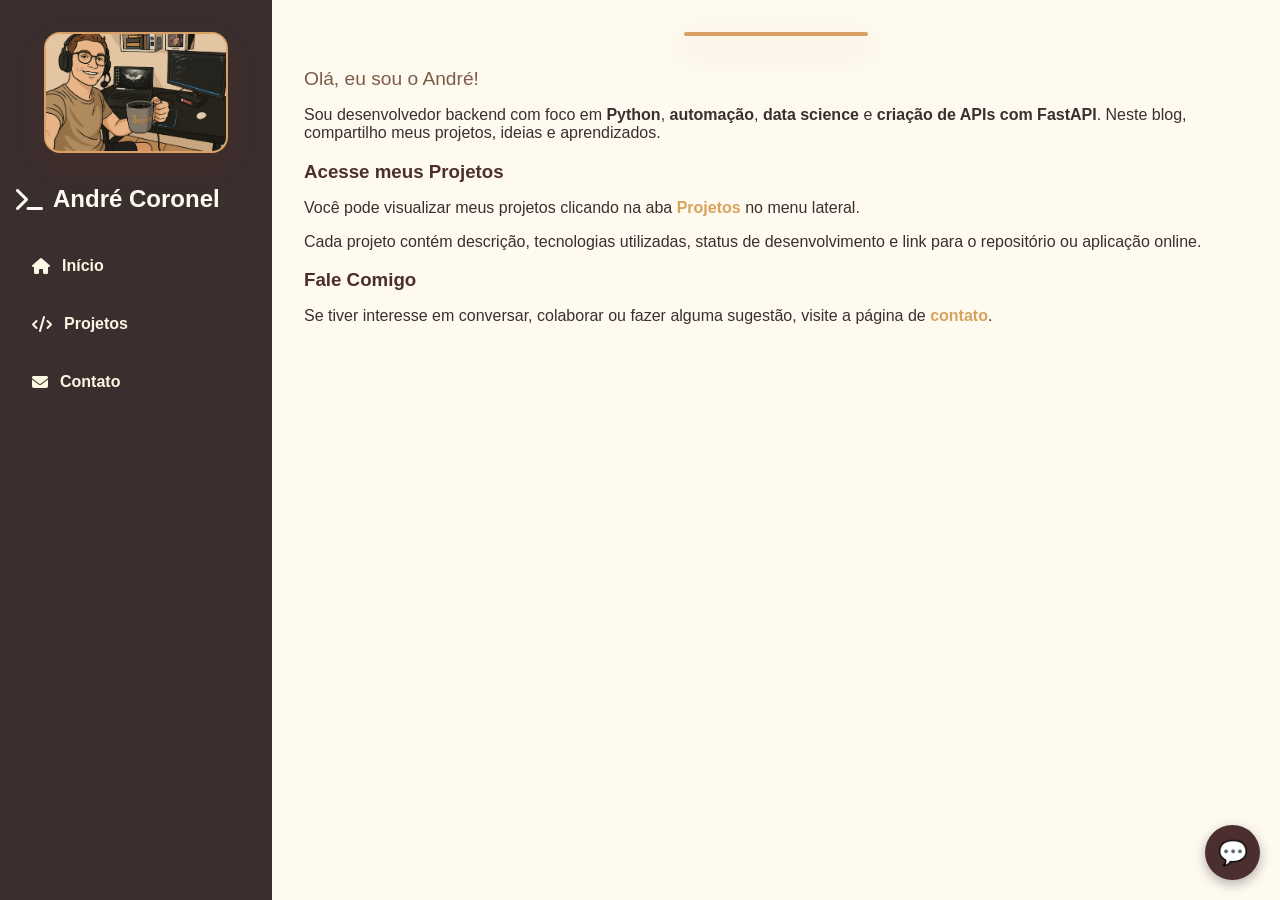
==== templates/index.html @ c4174b9e "add chatbot" ====
<!DOCTYPE html>
<html lang="pt-br">
<head>
  <meta charset="UTF-8" />
  <title>Blog - André Coronel</title>
  <link rel="stylesheet" href="/static/style.css" />
  <link
    rel="stylesheet"
    href="https://cdnjs.cloudflare.com/ajax/libs/font-awesome/6.5.0/css/all.min.css"
    crossorigin="anonymous"
    referrerpolicy="no-referrer"
  />
</head>
<body>
  <div class="container">
    <aside class="sidebar">
      
      <!-- Foto de perfil -->
      <div class="foto-perfil">
        <img src="/static/img/andre.jpg" alt="Foto de André Coronel">
      </div>

      <div class="logo">
        <i class="fas fa-terminal"></i>
        <span>André Coronel</span>
      </div>

      <nav class="nav-menu">
        <a href="/"><i class="fas fa-home"></i><span>Início</span></a>
        <a href="/projetos"><i class="fas fa-code"></i><span>Projetos</span></a>
        <a href="/contato"><i class="fas fa-envelope"></i><span>Contato</span></a>
      </nav>
    </aside>

    <main class="conteudo">
      <section class="intro">
        <section class="intro">
        <div class="foto-perfil">
            <div class="vapor-cafe"></div>
        </div>
        <h2>Olá, eu sou o André!</h2>
        <p>Sou desenvolvedor backend com foco em <strong>Python</strong>, <strong>automação</strong>, <strong>data science</strong> e <strong>criação de APIs com FastAPI</strong>. Neste blog, compartilho meus projetos, ideias e aprendizados.</p>
      </section>

      <section class="acesso-projetos">
        <h3>Acesse meus Projetos</h3>
        <p>Você pode visualizar meus projetos clicando na aba <strong><a href="/projetos">Projetos</a></strong> no menu lateral.</p>
        <p>Cada projeto contém descrição, tecnologias utilizadas, status de desenvolvimento e link para o repositório ou aplicação online.</p>
      </section>

      <section class="chamada-contato">
        <h3>Fale Comigo</h3>
        <p>Se tiver interesse em conversar, colaborar ou fazer alguma sugestão, visite a página de <strong><a href="/contato">contato</a></strong>.</p>
      </section>
    </main>
  </div>
</body>

<!-- Chatbot -->
<div id="chatbot-container" class="chatbot-container">
  <div class="chatbot-header">Coronel Bot</div>
  <div id="chatbot-messages" class="chatbot-messages"></div>
  <input type="text" id="chatbot-input" placeholder="Digite sua pergunta..." />
</div>
<button id="chatbot-toggle">💬</button>

<script>
  const toggleBtn = document.getElementById("chatbot-toggle");
  const chatbot = document.getElementById("chatbot-container");
  const input = document.getElementById("chatbot-input");
  const messages = document.getElementById("chatbot-messages");

  toggleBtn.addEventListener("click", () => {
    chatbot.style.display = chatbot.style.display === "flex" ? "none" : "flex";
  });

  input.addEventListener("keypress", async function (e) {
    if (e.key === "Enter") {
      const userMsg = input.value.trim();
      if (!userMsg) return;
      messages.innerHTML += `<div><strong>Você:</strong> ${userMsg}</div>`;
      input.value = "";

      const resposta = await fetch("/chat", {
        method: "POST",
        headers: { "Content-Type": "application/json" },
        body: JSON.stringify({ mensagem: userMsg })
      });

      const data = await resposta.json();
      messages.innerHTML += `<div><strong>CoronelBot:</strong> ${data.resposta}</div>`;
      messages.scrollTop = messages.scrollHeight;
    }
  });
</script>
</html>
---- static/style.css ----
/* Reset e base */
body {
  margin: 0;
  font-family: 'Segoe UI', Tahoma, Geneva, Verdana, sans-serif;
  background-color: #f9f3e9;
  color: #3b2e2e;
}

a {
  color: #d8a35d;
  text-decoration: none;
  font-weight: bold;
}

a:hover {
  text-decoration: underline;
  color: #a0522d;
}

/* Layout principal */
.container {
  display: flex;
  min-height: 100vh;
}

/* Sidebar temática café */
.sidebar {
  width: 240px;
  background-color: #3b2e2e; /* mais escuro que #4b2e2e */
  color: #fff8f0;
  display: flex;
  flex-direction: column;
  padding: 2rem 1rem;
  box-shadow: 2px 0 12px rgba(0, 0, 0, 0.2);
}

/* Foto de perfil temática */
.foto-perfil {
  width: 100%;
  max-width: 180px;
  margin: 0 auto 2rem;
  border-radius: 16px;
  overflow: hidden;
  border: 2px solid #d9a066;
  box-shadow: 0 12px 28px rgba(90, 50, 30, 0.25);
  background: linear-gradient(145deg, #fff6e0, #f2e0c9);
  transition: transform 0.3s ease, box-shadow 0.3s ease;
  display: flex;
  justify-content: center;
  align-items: center;
}

.foto-perfil:hover {
  transform: scale(1.03);
  box-shadow: 0 16px 32px rgba(90, 50, 30, 0.3);
}

.foto-perfil img {
  width: 100%;
  height: auto;
  object-fit: cover;
  display: block;
  transition: filter 0.3s ease;
}

.foto-perfil:hover img {
  filter: brightness(1.08);
}

/* Logo */
.logo {
  font-size: 1.5rem;
  font-weight: bold;
  display: flex;
  align-items: center;
  gap: 10px;
  margin-bottom: 2rem;
  color: #fffaf0;
}

/* Menu */
.nav-menu {
  display: flex;
  flex-direction: column;
  gap: 1rem;
}

.nav-menu a {
  display: flex;
  align-items: center;
  gap: 12px;
  padding: 0.75rem 1rem;
  border-radius: 8px;
  color: #fdf6e3;
  transition: background-color 0.2s, color 0.2s;
}

.nav-menu a:hover {
  background-color: #5d3b2e;
  color: #fffaf0;
}

/* Conteúdo principal */
.conteudo {
  flex: 1;
  padding: 2rem;
  background-color: #fffaf0;
}

main h1, main h2, main h3 {
  color: #4b2e2e;
  margin-bottom: 1rem;
}

/* Lista de contatos */
.contato-lista li {
  margin-bottom: 1.2rem;
  font-size: 1.05rem;
  display: flex;
  align-items: center;
  gap: 10px;
  background-color: #f5e1c9;
  padding: 1rem;
  border-radius: 8px;
  border: 1px solid #c7a17a;
  transition: transform 0.2s ease, box-shadow 0.2s ease;
}

.contato-lista li:hover {
  transform: scale(1.02);
  box-shadow: 0 4px 10px rgba(75, 46, 46, 0.2);
}

/* Footer */
footer {
  text-align: center;
  padding: 1rem;
  background-color: #fcebd5;
  font-size: 0.9rem;
  color: #4b2e2e;
}

/* Responsivo */
@media (max-width: 768px) {
  .container {
    flex-direction: column;
  }

  .sidebar {
    width: 100%;
    flex-direction: row;
    justify-content: space-around;
    padding: 1rem;
  }

  .nav-menu {
    flex-direction: row;
    gap: 0.5rem;
  }

  .conteudo {
    padding: 1rem;
  }

  .logo {
    display: none;
  }

  .foto-perfil {
    margin: 0;
  }
}

/* Cards */
.cards-container {
  display: grid;
  grid-template-columns: repeat(auto-fit, minmax(320px, 1fr));
  gap: 2rem;
  margin-top: 2rem;
}


.project-card {
  background: #fffaf0;
  border-radius: 16px;
  overflow: hidden;
  box-shadow: 0 8px 20px rgba(0, 0, 0, 0.12);
  transition: transform 0.25s ease, box-shadow 0.25s ease;
  display: flex;
  flex-direction: column;
}

.project-card:hover {
  transform: translateY(-5px);
  box-shadow: 0 12px 24px rgba(0, 0, 0, 0.15);
}

.project-image img {
  width: 100%;
  height: 180px;
  object-fit: cover;
  filter: brightness(95%);
  transition: filter 0.3s ease;
}

.project-card:hover .project-image img {
  filter: brightness(105%);
}

.project-content {
  padding: 1.5rem;
  display: flex;
  flex-direction: column;
  gap: 0.8rem;
}

.project-content h3 {
  margin: 0;
  font-size: 1.3rem;
  color: #4b2e2e;
}

.project-content p {
  margin: 0;
  font-size: 0.95rem;
  color: #5c4033;
  line-height: 1.4;
}

.project-link {
  margin-top: auto;
  align-self: flex-start;
  color: #d9a066;
  font-weight: bold;
  text-decoration: none;
  transition: color 0.2s;
}

.project-link:hover {
  color: #a0522d;
}


main h1 {
  font-size: 2rem;
  margin-bottom: 0.5rem;
}

main h2 {
  font-size: 1.2rem;
  color: #7a5c48;
  font-weight: 500;
}




/* Status */
.status {
  padding: 2px 8px;
  border-radius: 5px;
  font-weight: bold;
  color: #fff;
}

.status-concluido {
  background-color: #6b8e23;
}

.status-em-desenvolvimento {
  background-color: #d9a066;
}

.status-pendente {
  background-color: #b22222;
}



#chatbot-toggle {
  position: fixed;
  bottom: 20px;
  right: 20px;
  background: #4b2e2e;
  color: white;
  border: none;
  border-radius: 50%;
  width: 55px;
  height: 55px;
  font-size: 24px;
  cursor: pointer;
  box-shadow: 0 4px 12px rgba(0,0,0,0.3);
  z-index: 1000;
  transition: background-color 0.3s ease;
}
#chatbot-toggle:hover {
  background-color: #6b4b3a;
}

.chatbot-container {
  display: none;
  flex-direction: column;
  position: fixed;
  bottom: 0;
  right: 20px;
  width: 320px;
  height: 450px;
  background: #fffaf0;
  border: 2px solid #d9a066;
  border-radius: 12px 12px 0 0;
  box-shadow: 0 6px 16px rgba(75, 46, 46, 0.3);
  overflow: hidden;
  z-index: 999;
  font-family: 'Segoe UI', Tahoma, Geneva, Verdana, sans-serif;
}

.chatbot-header {
  background: #3b2e2e;
  color: #fff8f0;
  padding: 14px 10px;
  font-weight: 700;
  text-align: center;
  font-size: 1.1rem;
  letter-spacing: 1px;
  user-select: none;
}

.chatbot-messages {
  flex: 1;
  padding: 15px;
  overflow-y: auto;
  font-size: 0.9rem;
  color: #4b2e2e;
  background: #f9f3e9;
  scrollbar-width: thin;
  scrollbar-color: #d9a066 transparent;
}

/* Estilo da scrollbar no Chrome, Edge, Safari */
.chatbot-messages::-webkit-scrollbar {
  width: 6px;
}
.chatbot-messages::-webkit-scrollbar-thumb {
  background-color: #d9a066;
  border-radius: 3px;
}

.chatbot-messages div {
  margin-bottom: 12px;
  padding: 8px 12px;
  border-radius: 16px;
  max-width: 80%;
  word-wrap: break-word;
}

/* Mensagens do usuário */
.chatbot-messages .user-message {
  background-color: #d9a066;
  color: #3b2e2e;
  align-self: flex-end;
}

/* Mensagens do bot */
.chatbot-messages .bot-message {
  background-color: #3b2e2e;
  color: #fff8f0;
  align-self: flex-start;
}

#chatbot-input {
  border: none;
  border-top: 1px solid #d9a066;
  padding: 12px 15px;
  font-size: 1rem;
  outline: none;
  color: #4b2e2e;
  background: #fffaf0;
  font-weight: 600;
}

#chatbot-input::placeholder {
  color: #bfa46f;
  font-style: italic;
}

/* Quando o input estiver focado */
#chatbot-input:focus {
  border-top-color: #a37b39;
}
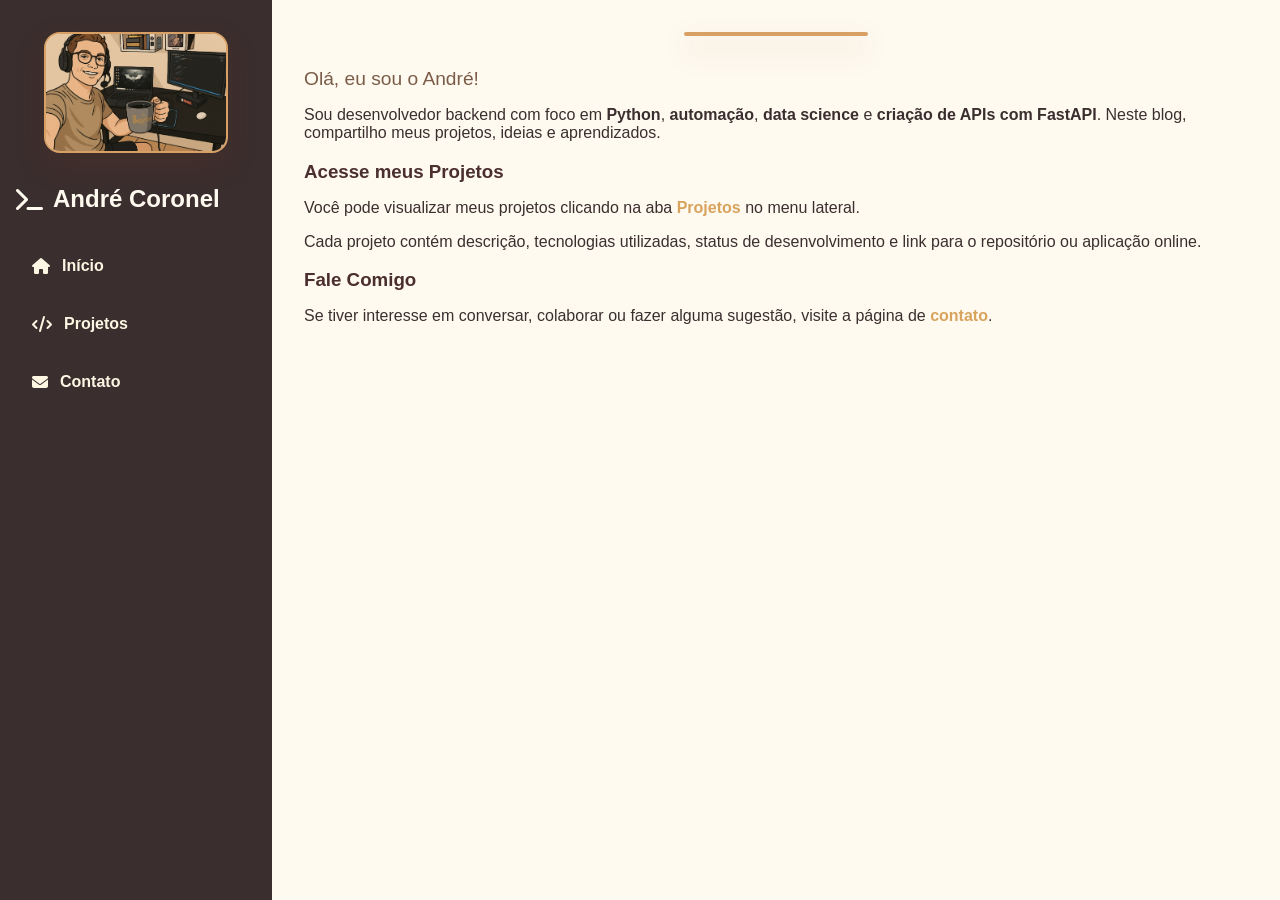
==== commit 7cf39813: "remove chatbot" ====
--- a/templates/index.html
+++ b/templates/index.html
@@ -55,42 +55,3 @@
     </main>
   </div>
 </body>
-
-<!-- Chatbot -->
-<div id="chatbot-container" class="chatbot-container">
-  <div class="chatbot-header">Coronel Bot</div>
-  <div id="chatbot-messages" class="chatbot-messages"></div>
-  <input type="text" id="chatbot-input" placeholder="Digite sua pergunta..." />
-</div>
-<button id="chatbot-toggle">💬</button>
-
-<script>
-  const toggleBtn = document.getElementById("chatbot-toggle");
-  const chatbot = document.getElementById("chatbot-container");
-  const input = document.getElementById("chatbot-input");
-  const messages = document.getElementById("chatbot-messages");
-
-  toggleBtn.addEventListener("click", () => {
-    chatbot.style.display = chatbot.style.display === "flex" ? "none" : "flex";
-  });
-
-  input.addEventListener("keypress", async function (e) {
-    if (e.key === "Enter") {
-      const userMsg = input.value.trim();
-      if (!userMsg) return;
-      messages.innerHTML += `<div><strong>Você:</strong> ${userMsg}</div>`;
-      input.value = "";
-
-      const resposta = await fetch("/chat", {
-        method: "POST",
-        headers: { "Content-Type": "application/json" },
-        body: JSON.stringify({ mensagem: userMsg })
-      });
-
-      const data = await resposta.json();
-      messages.innerHTML += `<div><strong>CoronelBot:</strong> ${data.resposta}</div>`;
-      messages.scrollTop = messages.scrollHeight;
-    }
-  });
-</script>
-</html>
--- a/static/style.css
+++ b/static/style.css
@@ -275,115 +275,3 @@
   background-color: #b22222;
 }
 
-
-
-#chatbot-toggle {
-  position: fixed;
-  bottom: 20px;
-  right: 20px;
-  background: #4b2e2e;
-  color: white;
-  border: none;
-  border-radius: 50%;
-  width: 55px;
-  height: 55px;
-  font-size: 24px;
-  cursor: pointer;
-  box-shadow: 0 4px 12px rgba(0,0,0,0.3);
-  z-index: 1000;
-  transition: background-color 0.3s ease;
-}
-#chatbot-toggle:hover {
-  background-color: #6b4b3a;
-}
-
-.chatbot-container {
-  display: none;
-  flex-direction: column;
-  position: fixed;
-  bottom: 0;
-  right: 20px;
-  width: 320px;
-  height: 450px;
-  background: #fffaf0;
-  border: 2px solid #d9a066;
-  border-radius: 12px 12px 0 0;
-  box-shadow: 0 6px 16px rgba(75, 46, 46, 0.3);
-  overflow: hidden;
-  z-index: 999;
-  font-family: 'Segoe UI', Tahoma, Geneva, Verdana, sans-serif;
-}
-
-.chatbot-header {
-  background: #3b2e2e;
-  color: #fff8f0;
-  padding: 14px 10px;
-  font-weight: 700;
-  text-align: center;
-  font-size: 1.1rem;
-  letter-spacing: 1px;
-  user-select: none;
-}
-
-.chatbot-messages {
-  flex: 1;
-  padding: 15px;
-  overflow-y: auto;
-  font-size: 0.9rem;
-  color: #4b2e2e;
-  background: #f9f3e9;
-  scrollbar-width: thin;
-  scrollbar-color: #d9a066 transparent;
-}
-
-/* Estilo da scrollbar no Chrome, Edge, Safari */
-.chatbot-messages::-webkit-scrollbar {
-  width: 6px;
-}
-.chatbot-messages::-webkit-scrollbar-thumb {
-  background-color: #d9a066;
-  border-radius: 3px;
-}
-
-.chatbot-messages div {
-  margin-bottom: 12px;
-  padding: 8px 12px;
-  border-radius: 16px;
-  max-width: 80%;
-  word-wrap: break-word;
-}
-
-/* Mensagens do usuário */
-.chatbot-messages .user-message {
-  background-color: #d9a066;
-  color: #3b2e2e;
-  align-self: flex-end;
-}
-
-/* Mensagens do bot */
-.chatbot-messages .bot-message {
-  background-color: #3b2e2e;
-  color: #fff8f0;
-  align-self: flex-start;
-}
-
-#chatbot-input {
-  border: none;
-  border-top: 1px solid #d9a066;
-  padding: 12px 15px;
-  font-size: 1rem;
-  outline: none;
-  color: #4b2e2e;
-  background: #fffaf0;
-  font-weight: 600;
-}
-
-#chatbot-input::placeholder {
-  color: #bfa46f;
-  font-style: italic;
-}
-
-/* Quando o input estiver focado */
-#chatbot-input:focus {
-  border-top-color: #a37b39;
-}
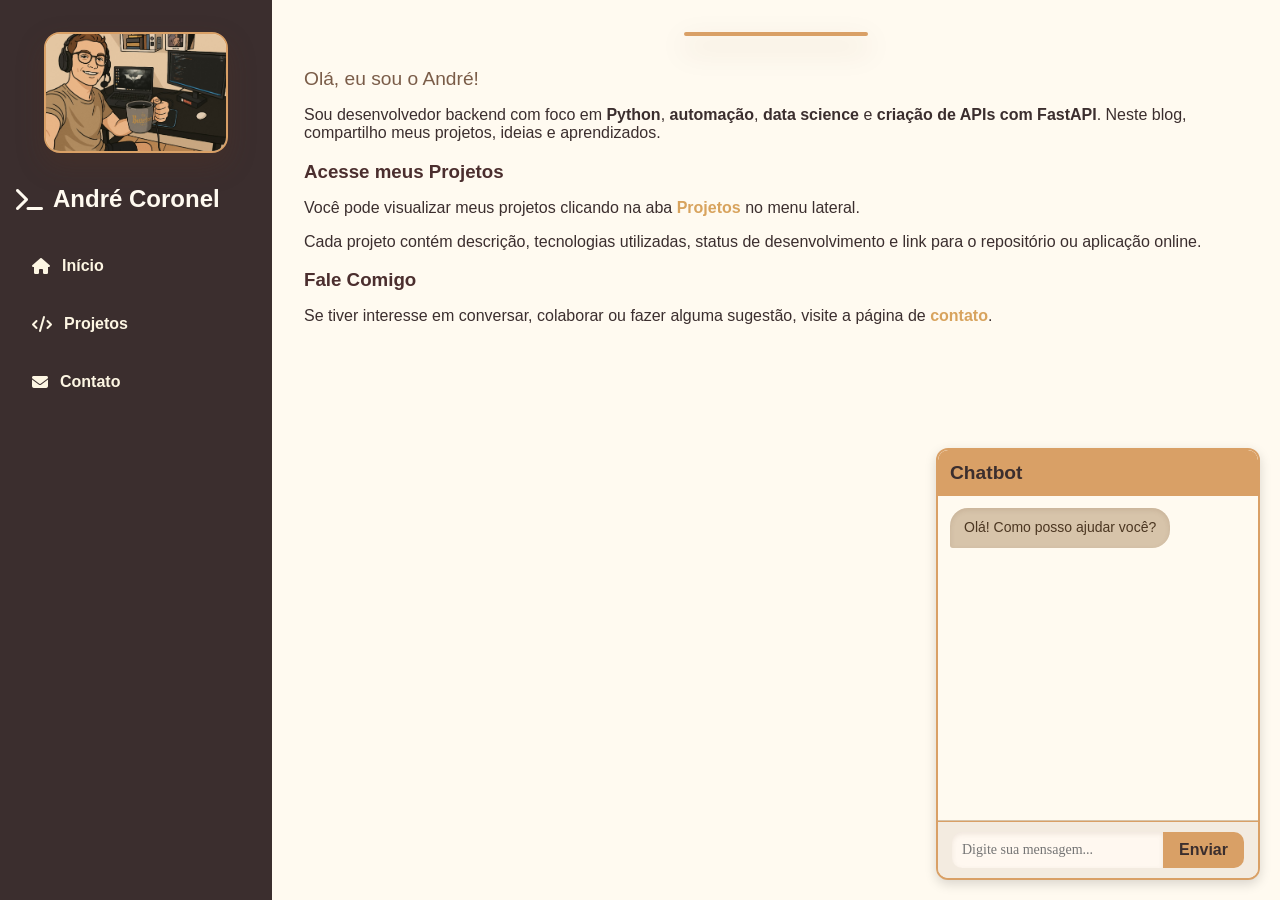
==== commit 232a6fa8: "add chatbot" ====
--- a/templates/index.html
+++ b/templates/index.html
@@ -54,4 +54,19 @@
       </section>
     </main>
   </div>
+
+  <!-- Chatbot container fixado no rodapé -->
+<div id="chatbot" style="position: fixed; bottom: 20px; right: 20px; width: 320px; max-width: 90vw; background: #fffaf0; border: 2px solid #d9a066; border-radius: 12px; box-shadow: 0 4px 12px rgba(0,0,0,0.15); font-family: 'Segoe UI', Tahoma, Geneva, Verdana, sans-serif; z-index: 9999;">
+  <div id="chatbot-header" style="background: #d9a066; color: #3b2e2e; padding: 12px; border-top-left-radius: 10px; border-top-right-radius: 10px; font-weight: bold;">
+    Chatbot
+  </div>
+  <div id="chatbot-messages" style="height: 300px; overflow-y: auto; padding: 12px; font-size: 14px; color: #3b2e2e; background: #fffaf0;">
+    <div class="bot-message">Olá! Como posso ajudar você?</div>
+  </div>
+  <form id="chatbot-form" style="display: flex; border-top: 1px solid #d9a066;">
+    <input id="chatbot-input" type="text" placeholder="Digite sua mensagem..." style="flex: 1; border: none; padding: 10px; font-size: 14px; border-bottom-left-radius: 10px;" autocomplete="off" required />
+    <button type="submit" style="background: #d9a066; border: none; color: #3b2e2e; padding: 0 16px; font-weight: bold; cursor: pointer; border-bottom-right-radius: 10px;">Enviar</button>
+  </form>
+</div>
+
 </body>
--- a/static/style.css
+++ b/static/style.css
@@ -179,7 +179,6 @@
   margin-top: 2rem;
 }
 
-
 .project-card {
   background: #fffaf0;
   border-radius: 16px;
@@ -220,13 +219,20 @@
   color: #4b2e2e;
 }
 
+/* Aqui está a cor padronizada para todos os parágrafos dentro do conteúdo */
 .project-content p {
   margin: 0;
   font-size: 0.95rem;
-  color: #5c4033;
+  color: #4b2e2e; /* cor escura e uniforme */
   line-height: 1.4;
 }
 
+/* Para destacar labels dentro dos parágrafos */
+.project-content p strong {
+  color: #a0522d; /* tom marrom quente para destaque */
+}
+
+/* Links nos projetos */
 .project-link {
   margin-top: auto;
   align-self: flex-start;
@@ -240,7 +246,7 @@
   color: #a0522d;
 }
 
-
+/* Títulos principais */
 main h1 {
   font-size: 2rem;
   margin-bottom: 0.5rem;
@@ -252,15 +258,13 @@
   font-weight: 500;
 }
 
-
-
-
 /* Status */
 .status {
   padding: 2px 8px;
   border-radius: 5px;
   font-weight: bold;
   color: #fff;
+  font-size: 0.85rem;
 }
 
 .status-concluido {
@@ -269,9 +273,117 @@
 
 .status-em-desenvolvimento {
   background-color: #d9a066;
+  color: #4b2e2e; /* texto escuro para melhor contraste */
 }
 
 .status-pendente {
   background-color: #b22222;
 }
 
+
+/* Container fixo no rodapé */
+#chatbot {
+  position: fixed;
+  bottom: 20px;
+  right: 20px;
+  width: 320px;
+  max-width: 90vw;
+  background: #f3ebe0; /* bege claro, tipo creme de café com leite */
+  border: 2px solid #6f4e37; /* marrom café */
+  border-radius: 12px;
+  box-shadow: 0 6px 15px rgba(111, 78, 55, 0.4);
+  font-family: 'Georgia', serif;
+  color: #4b3621; /* marrom escuro */
+  z-index: 9999;
+  display: flex;
+  flex-direction: column;
+  overflow: hidden;
+}
+
+/* Cabeçalho */
+#chatbot-header {
+  background: #6f4e37; /* marrom café */
+  color: #f3ebe0; /* bege claro */
+  padding: 14px 16px;
+  font-weight: bold;
+  font-size: 1.2em;
+  border-top-left-radius: 10px;
+  border-top-right-radius: 10px;
+  user-select: none;
+}
+
+/* Área das mensagens */
+#chatbot-messages {
+  background: #fdf7f0; /* bege quase branco */
+  padding: 16px;
+  height: 300px;
+  overflow-y: auto;
+  font-size: 0.9em;
+  line-height: 1.4em;
+  flex-grow: 1;
+  border-bottom: 1px solid #d7c4aa;
+  display: flex;
+  flex-direction: column;
+  gap: 10px;
+}
+
+/* Mensagem do bot */
+.bot-message {
+  background: #d7c4aa; /* bege médio */
+  padding: 10px 14px;
+  border-radius: 18px 18px 18px 3px;
+  max-width: 80%;
+  align-self: flex-start;
+  color: #4b3621;
+  box-shadow: inset 0 2px 5px rgba(111, 78, 55, 0.15);
+}
+
+/* Mensagem do usuário */
+.user-message {
+  background: #6f4e37; /* marrom café escuro */
+  padding: 10px 14px;
+  border-radius: 18px 18px 3px 18px;
+  max-width: 80%;
+  align-self: flex-end;
+  color: #f3ebe0;
+  box-shadow: 0 2px 5px rgba(111, 78, 55, 0.3);
+}
+
+/* Formulário de input */
+#chatbot-form {
+  display: flex;
+  border-top: 1px solid #d7c4aa;
+  background: #f3ebe0;
+  padding: 10px 14px;
+}
+
+/* Input texto */
+#chatbot-input {
+  flex-grow: 1;
+  border: 1px solid #6f4e37;
+  border-radius: 10px 0 0 10px;
+  padding: 10px 12px;
+  font-size: 1em;
+  font-family: 'Georgia', serif;
+  color: #4b3621;
+  background: #fff8f0;
+  outline: none;
+  box-shadow: inset 0 2px 5px rgba(111, 78, 55, 0.1);
+}
+
+/* Botão enviar */
+#chatbot-form button {
+  background: #6f4e37;
+  color: #f3ebe0;
+  border: none;
+  padding: 0 18px;
+  font-weight: bold;
+  font-size: 1em;
+  cursor: pointer;
+  border-radius: 0 10px 10px 0;
+  transition: background-color 0.3s ease;
+}
+
+#chatbot-form button:hover {
+  background: #543b27;
+}
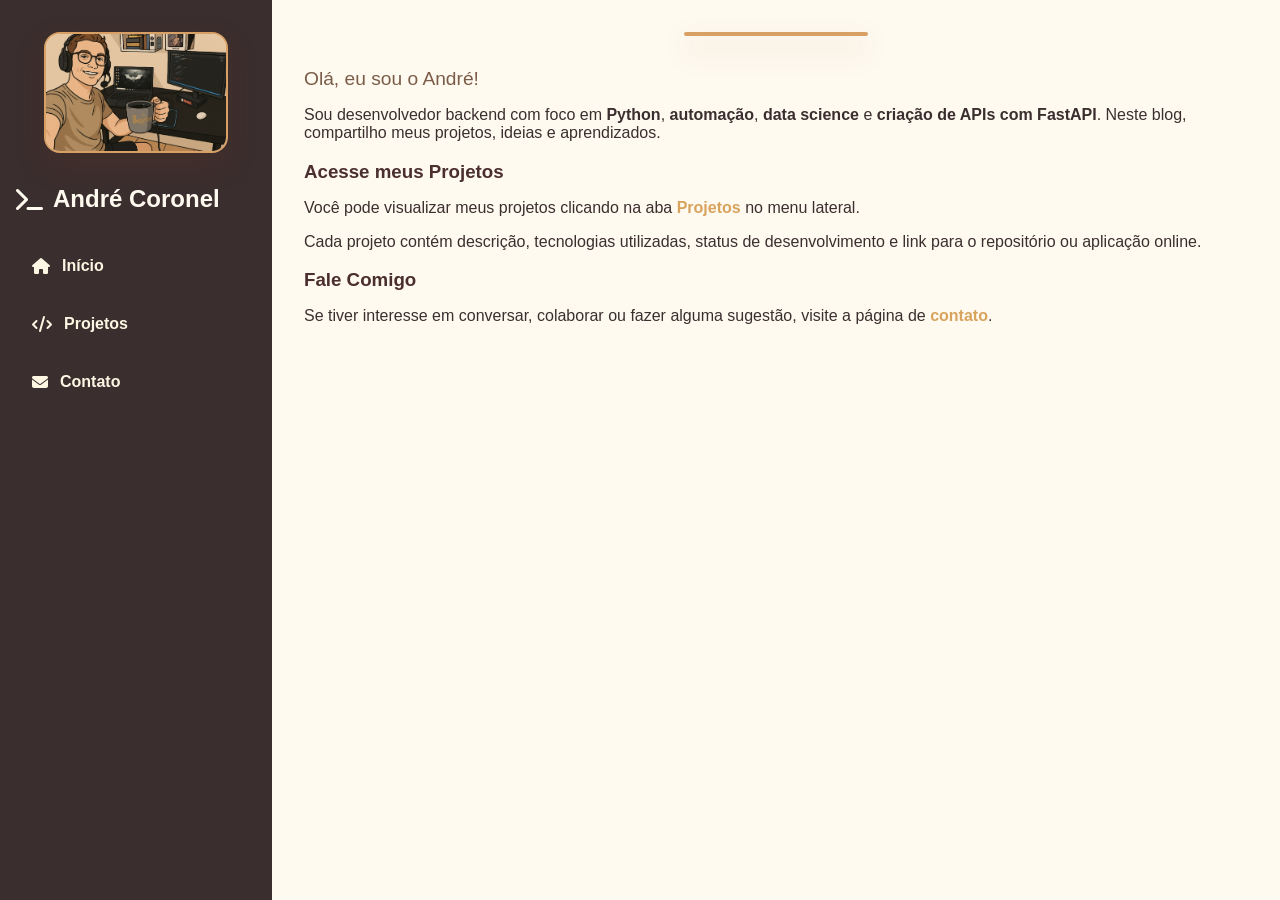
==== commit f3dbcdb1: "vercel" ====
--- a/templates/index.html
+++ b/templates/index.html
@@ -55,18 +55,5 @@
     </main>
   </div>
 
-  <!-- Chatbot container fixado no rodapé -->
-<div id="chatbot" style="position: fixed; bottom: 20px; right: 20px; width: 320px; max-width: 90vw; background: #fffaf0; border: 2px solid #d9a066; border-radius: 12px; box-shadow: 0 4px 12px rgba(0,0,0,0.15); font-family: 'Segoe UI', Tahoma, Geneva, Verdana, sans-serif; z-index: 9999;">
-  <div id="chatbot-header" style="background: #d9a066; color: #3b2e2e; padding: 12px; border-top-left-radius: 10px; border-top-right-radius: 10px; font-weight: bold;">
-    Chatbot
-  </div>
-  <div id="chatbot-messages" style="height: 300px; overflow-y: auto; padding: 12px; font-size: 14px; color: #3b2e2e; background: #fffaf0;">
-    <div class="bot-message">Olá! Como posso ajudar você?</div>
-  </div>
-  <form id="chatbot-form" style="display: flex; border-top: 1px solid #d9a066;">
-    <input id="chatbot-input" type="text" placeholder="Digite sua mensagem..." style="flex: 1; border: none; padding: 10px; font-size: 14px; border-bottom-left-radius: 10px;" autocomplete="off" required />
-    <button type="submit" style="background: #d9a066; border: none; color: #3b2e2e; padding: 0 16px; font-weight: bold; cursor: pointer; border-bottom-right-radius: 10px;">Enviar</button>
-  </form>
-</div>
 
 </body>
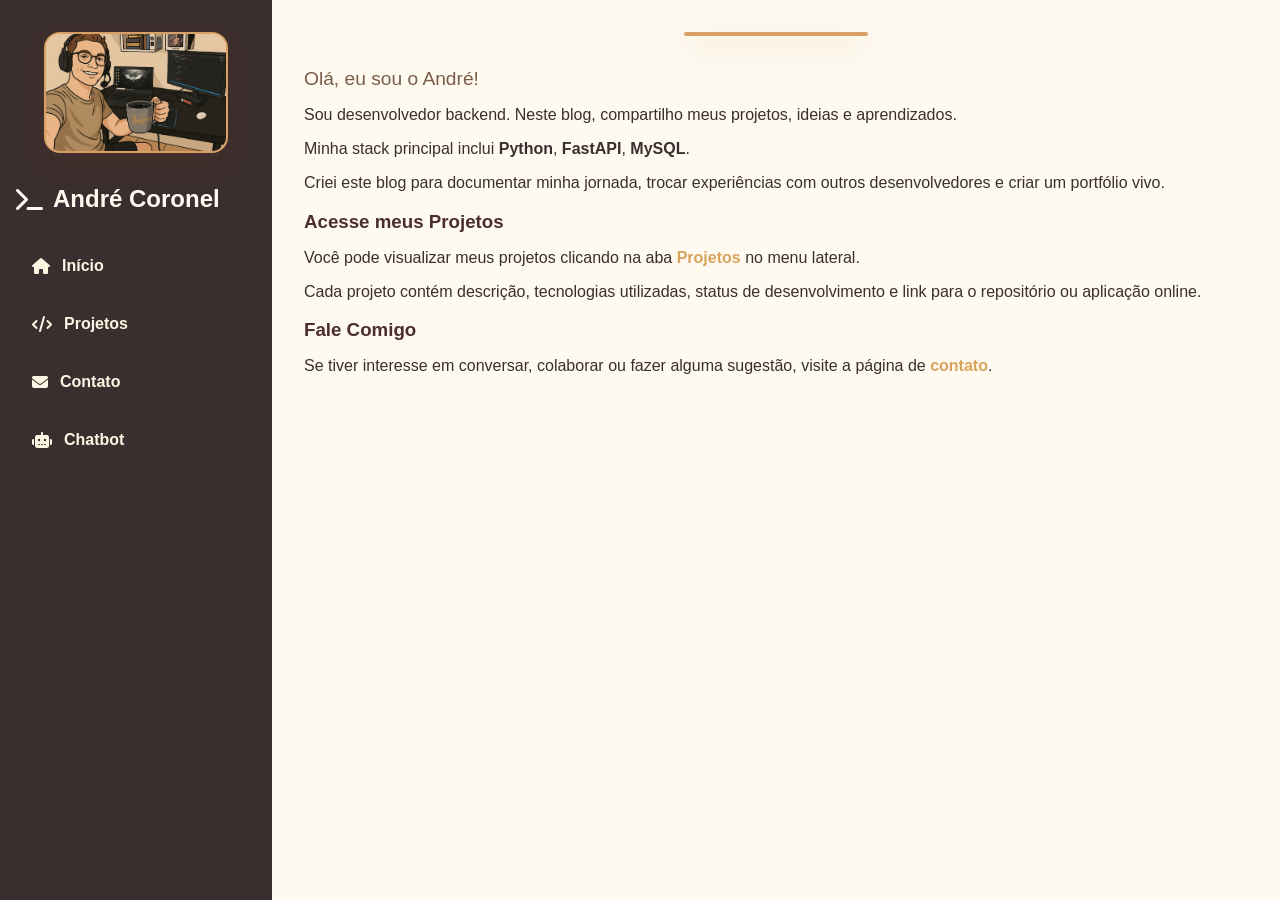
==== commit 5f795198: "add endpoint chatbot" ====
--- a/templates/index.html
+++ b/templates/index.html
@@ -29,6 +29,8 @@
         <a href="/"><i class="fas fa-home"></i><span>Início</span></a>
         <a href="/projetos"><i class="fas fa-code"></i><span>Projetos</span></a>
         <a href="/contato"><i class="fas fa-envelope"></i><span>Contato</span></a>
+        <a href="/chatbot"><i class="fas fa-robot"></i><span>Chatbot</span></a>
+      </nav>
       </nav>
     </aside>
 
@@ -39,8 +41,10 @@
             <div class="vapor-cafe"></div>
         </div>
         <h2>Olá, eu sou o André!</h2>
-        <p>Sou desenvolvedor backend com foco em <strong>Python</strong>, <strong>automação</strong>, <strong>data science</strong> e <strong>criação de APIs com FastAPI</strong>. Neste blog, compartilho meus projetos, ideias e aprendizados.</p>
-      </section>
+        <p>Sou desenvolvedor backend. Neste blog, compartilho meus projetos, ideias e aprendizados.</p>
+        <p>Minha stack principal inclui <strong>Python</strong>, <strong>FastAPI</strong>, <strong>MySQL</strong>.
+        <p>Criei este blog para documentar minha jornada, trocar experiências com outros desenvolvedores e criar um portfólio vivo.</p>
+
 
       <section class="acesso-projetos">
         <h3>Acesse meus Projetos</h3>
--- a/static/style.css
+++ b/static/style.css
@@ -26,7 +26,7 @@
 /* Sidebar temática café */
 .sidebar {
   width: 240px;
-  background-color: #3b2e2e; /* mais escuro que #4b2e2e */
+  background-color: #3b2e2e;
   color: #fff8f0;
   display: flex;
   flex-direction: column;
@@ -219,20 +219,17 @@
   color: #4b2e2e;
 }
 
-/* Aqui está a cor padronizada para todos os parágrafos dentro do conteúdo */
 .project-content p {
   margin: 0;
   font-size: 0.95rem;
-  color: #4b2e2e; /* cor escura e uniforme */
+  color: #4b2e2e;
   line-height: 1.4;
 }
 
-/* Para destacar labels dentro dos parágrafos */
 .project-content p strong {
-  color: #a0522d; /* tom marrom quente para destaque */
-}
-
-/* Links nos projetos */
+  color: #a0522d;
+}
+
 .project-link {
   margin-top: auto;
   align-self: flex-start;
@@ -246,7 +243,6 @@
   color: #a0522d;
 }
 
-/* Títulos principais */
 main h1 {
   font-size: 2rem;
   margin-bottom: 0.5rem;
@@ -273,37 +269,36 @@
 
 .status-em-desenvolvimento {
   background-color: #d9a066;
-  color: #4b2e2e; /* texto escuro para melhor contraste */
+  color: #4b2e2e;
 }
 
 .status-pendente {
   background-color: #b22222;
 }
 
-
-/* Container fixo no rodapé */
+/* Chatbot container fixo */
 #chatbot {
   position: fixed;
   bottom: 20px;
   right: 20px;
   width: 320px;
   max-width: 90vw;
-  background: #f3ebe0; /* bege claro, tipo creme de café com leite */
-  border: 2px solid #6f4e37; /* marrom café */
+  background: #f3ebe0;
+  border: 2px solid #6f4e37;
   border-radius: 12px;
   box-shadow: 0 6px 15px rgba(111, 78, 55, 0.4);
   font-family: 'Georgia', serif;
-  color: #4b3621; /* marrom escuro */
+  color: #4b3621;
   z-index: 9999;
   display: flex;
   flex-direction: column;
   overflow: hidden;
 }
 
-/* Cabeçalho */
+/* Cabeçalho do chatbot */
 #chatbot-header {
-  background: #6f4e37; /* marrom café */
-  color: #f3ebe0; /* bege claro */
+  background: #6f4e37;
+  color: #f3ebe0;
   padding: 14px 16px;
   font-weight: bold;
   font-size: 1.2em;
@@ -312,9 +307,9 @@
   user-select: none;
 }
 
-/* Área das mensagens */
+/* Área de mensagens */
 #chatbot-messages {
-  background: #fdf7f0; /* bege quase branco */
+  background: #fdf7f0;
   padding: 16px;
   height: 300px;
   overflow-y: auto;
@@ -329,7 +324,7 @@
 
 /* Mensagem do bot */
 .bot-message {
-  background: #d7c4aa; /* bege médio */
+  background: #d7c4aa;
   padding: 10px 14px;
   border-radius: 18px 18px 18px 3px;
   max-width: 80%;
@@ -340,7 +335,7 @@
 
 /* Mensagem do usuário */
 .user-message {
-  background: #6f4e37; /* marrom café escuro */
+  background: #6f4e37;
   padding: 10px 14px;
   border-radius: 18px 18px 3px 18px;
   max-width: 80%;
@@ -349,7 +344,7 @@
   box-shadow: 0 2px 5px rgba(111, 78, 55, 0.3);
 }
 
-/* Formulário de input */
+/* Formulário do chatbot */
 #chatbot-form {
   display: flex;
   border-top: 1px solid #d7c4aa;
@@ -357,7 +352,7 @@
   padding: 10px 14px;
 }
 
-/* Input texto */
+/* Input de texto */
 #chatbot-input {
   flex-grow: 1;
   border: 1px solid #6f4e37;
@@ -367,23 +362,20 @@
   font-family: 'Georgia', serif;
   color: #4b3621;
   background: #fff8f0;
-  outline: none;
-  box-shadow: inset 0 2px 5px rgba(111, 78, 55, 0.1);
-}
-
-/* Botão enviar */
-#chatbot-form button {
+}
+
+/* Botão de envio */
+#chatbot-send {
   background: #6f4e37;
   color: #f3ebe0;
   border: none;
-  padding: 0 18px;
-  font-weight: bold;
-  font-size: 1em;
+  padding: 10px 16px;
+  border-radius: 0 10px 10px 0;
+  font-weight: bold;
   cursor: pointer;
-  border-radius: 0 10px 10px 0;
-  transition: background-color 0.3s ease;
-}
-
-#chatbot-form button:hover {
-  background: #543b27;
-}
+  transition: background 0.3s;
+}
+
+#chatbot-send:hover {
+  background: #5b3d2d;
+}
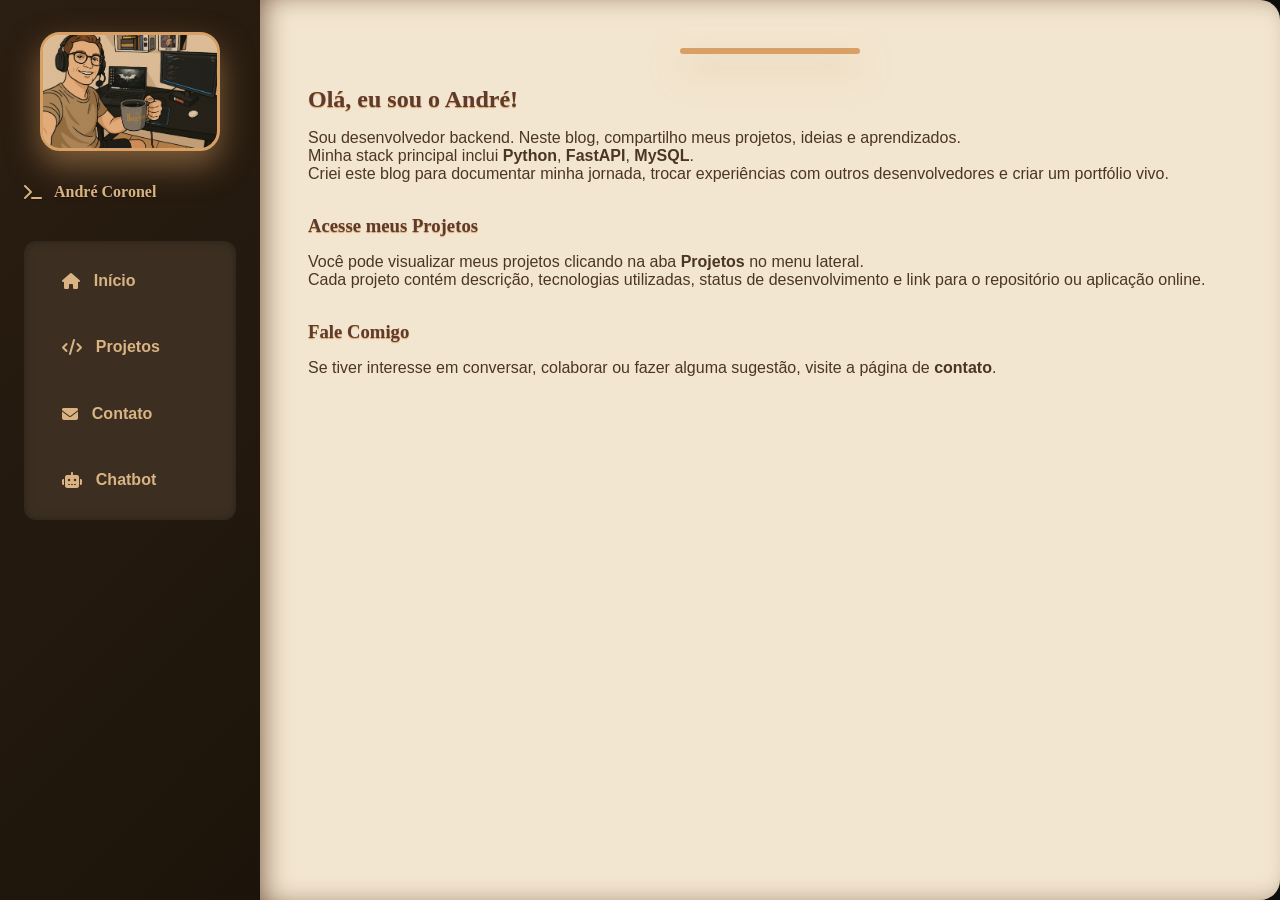
==== commit f3e1d3e5: "change home page" ====
--- a/templates/index.html
+++ b/templates/index.html
@@ -46,13 +46,13 @@
         <p>Criei este blog para documentar minha jornada, trocar experiências com outros desenvolvedores e criar um portfólio vivo.</p>
 
 
-      <section class="acesso-projetos">
+        <section class="acesso-projetos" style="margin-top: 2rem;">
         <h3>Acesse meus Projetos</h3>
         <p>Você pode visualizar meus projetos clicando na aba <strong><a href="/projetos">Projetos</a></strong> no menu lateral.</p>
         <p>Cada projeto contém descrição, tecnologias utilizadas, status de desenvolvimento e link para o repositório ou aplicação online.</p>
       </section>
 
-      <section class="chamada-contato">
+      <section class="chamada-contato" style="margin-top: 2rem;">
         <h3>Fale Comigo</h3>
         <p>Se tiver interesse em conversar, colaborar ou fazer alguma sugestão, visite a página de <strong><a href="/contato">contato</a></strong>.</p>
       </section>
--- a/static/style.css
+++ b/static/style.css
@@ -1,37 +1,48 @@
-/* Reset e base */
+/* Reset básico */
+* {
+  margin: 0;
+  padding: 0;
+  box-sizing: border-box;
+}
+
+/* Base e corpo */
 body {
+  background-color: transparent; /* mantém fundo transparente para herdar cor da .container */
+  font-family: 'Segoe UI', Tahoma, Geneva, Verdana, sans-serif;
+  color: #4b3621; /* cor do texto marrom escuro */
+  display: flex;
+  align-items: stretch;  /* para o container ocupar toda altura */
+  justify-content: center;
+  min-height: 100vh;
+  width: 100vw;
+  padding: 0;
   margin: 0;
-  font-family: 'Segoe UI', Tahoma, Geneva, Verdana, sans-serif;
-  background-color: #f9f3e9;
-  color: #3b2e2e;
-}
-
-a {
-  color: #d8a35d;
-  text-decoration: none;
-  font-weight: bold;
-}
-
-a:hover {
-  text-decoration: underline;
-  color: #a0522d;
-}
-
-/* Layout principal */
+}
+
+/* Container principal */
 .container {
   display: flex;
+  flex-grow: 1;
   min-height: 100vh;
+  width: 100vw;
+  background: transparent; /* sem fundo para respeitar fundo do body */
+  border-radius: 0;
+  box-shadow: none;
+  overflow: hidden;
 }
 
 /* Sidebar temática café */
 .sidebar {
-  width: 240px;
-  background-color: #3b2e2e;
-  color: #fff8f0;
-  display: flex;
-  flex-direction: column;
-  padding: 2rem 1rem;
-  box-shadow: 2px 0 12px rgba(0, 0, 0, 0.2);
+  width: 260px;
+  background-color: #2b1e12; /* marrom bem escuro */
+  color: #d9b382; /* bege/dourado para contraste */
+  display: flex;
+  flex-direction: column;
+  padding: 2rem 1.5rem;
+  box-shadow: none;
+  font-weight: 600;
+  /* adiciona um leve gradiente para dar profundidade */
+  background: linear-gradient(135deg, #2b1e12 0%, #1c140a 100%);
 }
 
 /* Foto de perfil temática */
@@ -39,11 +50,11 @@
   width: 100%;
   max-width: 180px;
   margin: 0 auto 2rem;
-  border-radius: 16px;
+  border-radius: 20px;
   overflow: hidden;
-  border: 2px solid #d9a066;
-  box-shadow: 0 12px 28px rgba(90, 50, 30, 0.25);
-  background: linear-gradient(145deg, #fff6e0, #f2e0c9);
+  border: 3px solid #d9a066; /* tom dourado café */
+  box-shadow: 0 14px 32px rgba(217, 160, 102, 0.5);
+  background: linear-gradient(145deg, #f3e6d0, #d9b382);
   transition: transform 0.3s ease, box-shadow 0.3s ease;
   display: flex;
   justify-content: center;
@@ -51,8 +62,8 @@
 }
 
 .foto-perfil:hover {
-  transform: scale(1.03);
-  box-shadow: 0 16px 32px rgba(90, 50, 30, 0.3);
+  transform: scale(1.05);
+  box-shadow: 0 20px 40px rgba(217, 160, 102, 0.7);
 }
 
 .foto-perfil img {
@@ -61,55 +72,87 @@
   object-fit: cover;
   display: block;
   transition: filter 0.3s ease;
+  filter: brightness(0.95) saturate(1.1);
 }
 
 .foto-perfil:hover img {
-  filter: brightness(1.08);
+  filter: brightness(1.1) saturate(1.2);
 }
 
 /* Logo */
 .logo {
-  font-size: 1.5rem;
-  font-weight: bold;
+  font-size: 1rem;
+  font-weight: 900;
   display: flex;
   align-items: center;
-  gap: 10px;
-  margin-bottom: 2rem;
-  color: #fffaf0;
+  gap: 12px;
+  margin-bottom: 2.5rem;
+  color: #d9b382; /* ajustado para bege/dourado, maior contraste */
+  text-shadow: 0 1px 1px rgba(0,0,0,0.4);
+  font-family: 'Georgia', serif;
 }
 
 /* Menu */
 .nav-menu {
   display: flex;
   flex-direction: column;
-  gap: 1rem;
-}
+  gap: 1.2rem;
+  background-color: #3c2f22; /* bege escuro para contraste com sidebar */
+  padding: 1rem; /* espaçamento interno */
+  border-radius: 12px;
+  box-shadow: inset 0 0 10px rgba(0,0,0,0.3);
+} 
 
 .nav-menu a {
   display: flex;
   align-items: center;
-  gap: 12px;
-  padding: 0.75rem 1rem;
-  border-radius: 8px;
-  color: #fdf6e3;
-  transition: background-color 0.2s, color 0.2s;
+  gap: 14px;
+  padding: 0.85rem 1.3rem;
+  border-radius: 10px;
+  color: #d9b382; /* bege/dourado para texto */
+  background-color: transparent; /* fundo transparente para o link */
+  font-weight: 600;
+  transition: background-color 0.3s, color 0.3s;
+  box-shadow: none;
+  border: 1px solid transparent;
 }
 
 .nav-menu a:hover {
-  background-color: #5d3b2e;
-  color: #fffaf0;
+  background-color: #d9a066; /* tom dourado café para hover */
+  color: #3b2e2e; /* texto escurecido para contraste */
+  border-color: #b88633; /* borda dourada para destaque */
+}
+
+/* --- Mudanças para links fora do menu --- */
+a {
+  color: #4b3621; /* marrom escuro */
+  text-decoration: none;
+  transition: color 0.3s ease;
+}
+
+a:hover {
+  color: #a67c52; /* tom dourado café para hover */
+  text-decoration: underline;
 }
 
 /* Conteúdo principal */
 .conteudo {
   flex: 1;
-  padding: 2rem;
-  background-color: #fffaf0;
-}
-
+  padding: 3rem 3rem 2rem 3rem;
+  background-color: #f3e6d0; /* bege claro */
+  color: #4b3621;
+  box-shadow: inset 10px 0 30px -10px #6f4e37;
+  border-top-right-radius: 20px;
+  border-bottom-right-radius: 20px;
+  overflow-y: auto;
+}
+
+/* Títulos principais */
 main h1, main h2, main h3 {
-  color: #4b2e2e;
+  color: #5d3b2e;
   margin-bottom: 1rem;
+  font-family: 'Georgia', serif;
+  text-shadow: 0 1px 1px #d9a066;
 }
 
 /* Lista de contatos */
@@ -118,48 +161,69 @@
   font-size: 1.05rem;
   display: flex;
   align-items: center;
-  gap: 10px;
-  background-color: #f5e1c9;
-  padding: 1rem;
-  border-radius: 8px;
-  border: 1px solid #c7a17a;
-  transition: transform 0.2s ease, box-shadow 0.2s ease;
+  gap: 12px;
+  background-color: #d9b382;
+  padding: 1rem 1.2rem;
+  border-radius: 12px;
+  border: 1px solid #a67c52;
+  transition: transform 0.3s ease, box-shadow 0.3s ease;
+  color: #3b2e2e;
+  box-shadow: 0 2px 8px rgba(75, 46, 46, 0.3);
 }
 
 .contato-lista li:hover {
-  transform: scale(1.02);
-  box-shadow: 0 4px 10px rgba(75, 46, 46, 0.2);
+  transform: scale(1.03);
+  box-shadow: 0 6px 15px rgba(117, 78, 31, 0.5);
 }
 
 /* Footer */
 footer {
   text-align: center;
-  padding: 1rem;
-  background-color: #fcebd5;
-  font-size: 0.9rem;
-  color: #4b2e2e;
+  padding: 1.2rem;
+  background-color: #d9a066;
+  font-size: 0.95rem;
+  color: #3b2e2e;
+  font-weight: 600;
+  box-shadow: inset 0 1px 2px #6f4e37;
+  border-top: 1px solid #a67c52;
 }
 
 /* Responsivo */
 @media (max-width: 768px) {
   .container {
     flex-direction: column;
+    border-radius: 0;
   }
 
   .sidebar {
     width: 100%;
     flex-direction: row;
     justify-content: space-around;
-    padding: 1rem;
+    padding: 1rem 0.5rem;
+    box-shadow: none;
   }
 
   .nav-menu {
     flex-direction: row;
-    gap: 0.5rem;
+    gap: 0.8rem;
+    background-color: transparent; /* remove fundo no mobile para leveza */
+    padding: 0;
+  }
+
+  .nav-menu a {
+    background-color: transparent;
+    color: #d9b382;
+  }
+
+  .nav-menu a:hover {
+    background-color: #d9a066;
+    color: #3b2e2e;
   }
 
   .conteudo {
-    padding: 1rem;
+    padding: 1.5rem 1.5rem 2rem 1.5rem;
+    border-radius: 0 0 16px 16px;
+    box-shadow: none;
   }
 
   .logo {
@@ -168,6 +232,8 @@
 
   .foto-perfil {
     margin: 0;
+    max-width: 100px;
+    border-width: 2px;
   }
 }
 
@@ -175,23 +241,23 @@
 .cards-container {
   display: grid;
   grid-template-columns: repeat(auto-fit, minmax(320px, 1fr));
-  gap: 2rem;
+  gap: 2.5rem;
   margin-top: 2rem;
 }
 
 .project-card {
-  background: #fffaf0;
-  border-radius: 16px;
+  background: #f3e6d0;
+  border-radius: 18px;
   overflow: hidden;
-  box-shadow: 0 8px 20px rgba(0, 0, 0, 0.12);
-  transition: transform 0.25s ease, box-shadow 0.25s ease;
+  box-shadow: 0 8px 25px rgba(75, 46, 46, 0.15);
+  transition: transform 0.3s ease, box-shadow 0.3s ease;
   display: flex;
   flex-direction: column;
 }
 
 .project-card:hover {
-  transform: translateY(-5px);
-  box-shadow: 0 12px 24px rgba(0, 0, 0, 0.15);
+  transform: translateY(-7px);
+  box-shadow: 0 16px 40px rgba(117, 78, 31, 0.35);
 }
 
 .project-image img {
@@ -199,183 +265,161 @@
   height: 180px;
   object-fit: cover;
   filter: brightness(95%);
-  transition: filter 0.3s ease;
+  transition: filter 0.4s ease;
+  border-bottom: 3px solid #a67c52;
 }
 
 .project-card:hover .project-image img {
-  filter: brightness(105%);
+  filter: brightness(110%);
 }
 
 .project-content {
-  padding: 1.5rem;
-  display: flex;
-  flex-direction: column;
-  gap: 0.8rem;
+  padding: 1.8rem 2rem;
+  display: flex;
+  flex-direction: column;
+  gap: 0.9rem;
 }
 
 .project-content h3 {
   margin: 0;
-  font-size: 1.3rem;
-  color: #4b2e2e;
-}
-
-.project-content p {
+  font-size: 1.
+}
+
+
+/* Estilo base do corpo */
+body {
   margin: 0;
+  padding: 0;
+  font-family: 'Segoe UI', Tahoma, Geneva, Verdana, sans-serif;
+  background-color: #0d0d0d;
+  color: #f0f0f0;
+  display: flex;
+  justify-content: center;
+  align-items: center;
+  height: 100vh;
+}
+
+/* Container do chatbot */
+.chat-container {
+  background-color: rgba(20, 20, 20, 0.95);
+  border: 1px solid #2a2a2a;
+  border-radius: 16px;
+  width: 90%;
+  max-width: 500px;
+  height: 600px;
+  display: flex;
+  flex-direction: column;
+  box-shadow: 0 0 30px rgba(255, 255, 255, 0.05);
+  overflow: hidden;
+}
+
+/* Chatbot container com tema café */
+.chat-container {
+  background-color: #f3e6d0; /* bege claro */
+  border: 2px solid #d9a066; /* dourado suave */
+  border-radius: 18px;
+  width: 90%;
+  max-width: 500px;
+  height: 600px;
+  display: flex;
+  flex-direction: column;
+  box-shadow: 0 12px 40px rgba(75, 46, 46, 0.25);
+  overflow: hidden;
+}
+
+/* Cabeçalho do chatbot */
+.chat-header {
+  background: linear-gradient(135deg, #2b1e12 0%, #1c140a 100%);
+  color: #d9b382;
+  padding: 1rem;
+  text-align: center;
+  font-size: 1.2rem;
+  font-family: 'Georgia', serif;
+  font-weight: bold;
+  border-bottom: 2px solid #a67c52;
+  text-shadow: 0 1px 2px rgba(0,0,0,0.4);
+}
+
+/* Subtítulo abaixo do título */
+.chat-subtitle {
+  font-size: 0.9rem;
+  color: #e3c9a1;
+  margin-top: 0.25rem;
+}
+
+/* Área de mensagens */
+.chat-messages {
+  flex: 1;
+  padding: 1.5rem;
+  overflow-y: auto;
+  background-color: #fdf8f3;
+  color: #4b3621;
   font-size: 0.95rem;
-  color: #4b2e2e;
+}
+
+/* Bolhas de mensagem */
+.message {
+  padding: 0.8rem 1rem;
+  margin-bottom: 1rem;
+  border-radius: 12px;
+  max-width: 85%;
   line-height: 1.4;
-}
-
-.project-content p strong {
-  color: #a0522d;
-}
-
-.project-link {
-  margin-top: auto;
-  align-self: flex-start;
-  color: #d9a066;
-  font-weight: bold;
-  text-decoration: none;
-  transition: color 0.2s;
-}
-
-.project-link:hover {
-  color: #a0522d;
-}
-
-main h1 {
-  font-size: 2rem;
-  margin-bottom: 0.5rem;
-}
-
-main h2 {
-  font-size: 1.2rem;
-  color: #7a5c48;
-  font-weight: 500;
-}
-
-/* Status */
-.status {
-  padding: 2px 8px;
-  border-radius: 5px;
-  font-weight: bold;
-  color: #fff;
-  font-size: 0.85rem;
-}
-
-.status-concluido {
-  background-color: #6b8e23;
-}
-
-.status-em-desenvolvimento {
-  background-color: #d9a066;
-  color: #4b2e2e;
-}
-
-.status-pendente {
-  background-color: #b22222;
-}
-
-/* Chatbot container fixo */
-#chatbot {
-  position: fixed;
-  bottom: 20px;
-  right: 20px;
-  width: 320px;
-  max-width: 90vw;
-  background: #f3ebe0;
-  border: 2px solid #6f4e37;
-  border-radius: 12px;
-  box-shadow: 0 6px 15px rgba(111, 78, 55, 0.4);
-  font-family: 'Georgia', serif;
-  color: #4b3621;
-  z-index: 9999;
-  display: flex;
-  flex-direction: column;
-  overflow: hidden;
-}
-
-/* Cabeçalho do chatbot */
-#chatbot-header {
-  background: #6f4e37;
-  color: #f3ebe0;
-  padding: 14px 16px;
-  font-weight: bold;
-  font-size: 1.2em;
-  border-top-left-radius: 10px;
-  border-top-right-radius: 10px;
-  user-select: none;
-}
-
-/* Área de mensagens */
-#chatbot-messages {
-  background: #fdf7f0;
-  padding: 16px;
-  height: 300px;
-  overflow-y: auto;
-  font-size: 0.9em;
-  line-height: 1.4em;
-  flex-grow: 1;
-  border-bottom: 1px solid #d7c4aa;
-  display: flex;
-  flex-direction: column;
-  gap: 10px;
+  box-shadow: 0 2px 8px rgba(75, 46, 46, 0.15);
+}
+
+/* Mensagem do usuário */
+.user-message {
+  background-color: #d9b382;
+  align-self: flex-end;
+  color: #3b2e2e;
+  font-weight: 600;
 }
 
 /* Mensagem do bot */
 .bot-message {
-  background: #d7c4aa;
-  padding: 10px 14px;
-  border-radius: 18px 18px 18px 3px;
-  max-width: 80%;
+  background-color: #fff7e6;
   align-self: flex-start;
   color: #4b3621;
-  box-shadow: inset 0 2px 5px rgba(111, 78, 55, 0.15);
-}
-
-/* Mensagem do usuário */
-.user-message {
-  background: #6f4e37;
-  padding: 10px 14px;
-  border-radius: 18px 18px 3px 18px;
-  max-width: 80%;
-  align-self: flex-end;
-  color: #f3ebe0;
-  box-shadow: 0 2px 5px rgba(111, 78, 55, 0.3);
-}
-
-/* Formulário do chatbot */
-#chatbot-form {
-  display: flex;
-  border-top: 1px solid #d7c4aa;
-  background: #f3ebe0;
-  padding: 10px 14px;
-}
-
-/* Input de texto */
-#chatbot-input {
-  flex-grow: 1;
-  border: 1px solid #6f4e37;
-  border-radius: 10px 0 0 10px;
-  padding: 10px 12px;
-  font-size: 1em;
-  font-family: 'Georgia', serif;
+}
+
+/* Campo de entrada */
+.chat-input {
+  display: flex;
+  border-top: 1px solid #d9a066;
+  padding: 1rem;
+  background-color: #fdf8f3;
+}
+
+.chat-input input {
+  flex: 1;
+  padding: 0.8rem 1rem;
+  border: 1px solid #a67c52;
+  border-radius: 10px;
+  font-size: 1rem;
+  outline: none;
+  background-color: #fff7e6;
   color: #4b3621;
-  background: #fff8f0;
+  transition: border-color 0.3s ease;
+}
+
+.chat-input input:focus {
+  border-color: #d9a066;
 }
 
 /* Botão de envio */
-#chatbot-send {
-  background: #6f4e37;
-  color: #f3ebe0;
+.chat-input button {
+  margin-left: 0.8rem;
+  padding: 0.8rem 1.2rem;
+  background-color: #d9a066;
+  color: #3b2e2e;
+  font-weight: bold;
   border: none;
-  padding: 10px 16px;
-  border-radius: 0 10px 10px 0;
-  font-weight: bold;
+  border-radius: 10px;
   cursor: pointer;
-  transition: background 0.3s;
-}
-
-#chatbot-send:hover {
-  background: #5b3d2d;
-}
+  transition: background-color 0.3s ease;
+}
+
+.chat-input button:hover {
+  background-color: #b88633;
+}
+
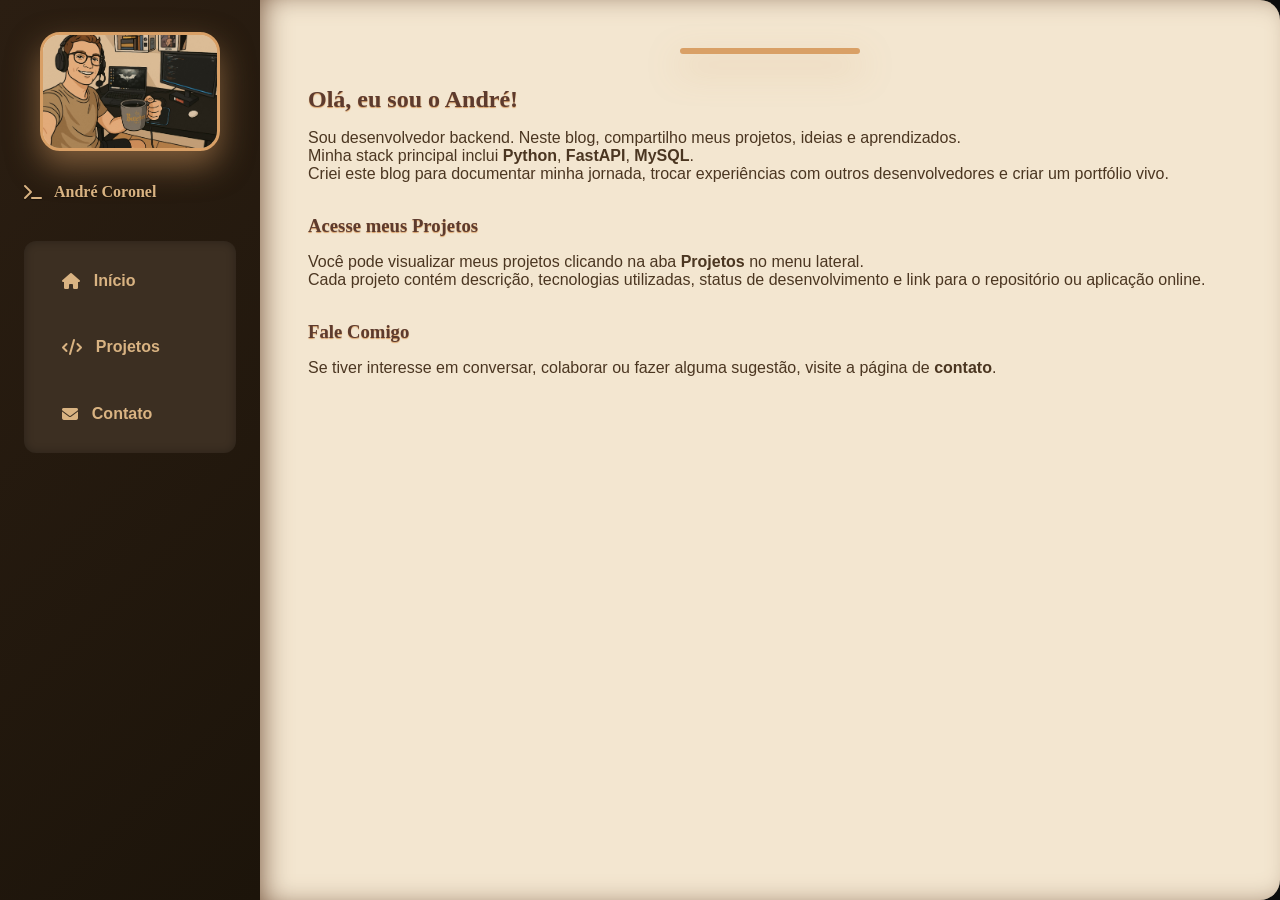
==== commit b3d38f62: "remove chatbot" ====
--- a/templates/index.html
+++ b/templates/index.html
@@ -29,7 +29,6 @@
         <a href="/"><i class="fas fa-home"></i><span>Início</span></a>
         <a href="/projetos"><i class="fas fa-code"></i><span>Projetos</span></a>
         <a href="/contato"><i class="fas fa-envelope"></i><span>Contato</span></a>
-        <a href="/chatbot"><i class="fas fa-robot"></i><span>Chatbot</span></a>
       </nav>
       </nav>
     </aside>
--- a/static/style.css
+++ b/static/style.css
@@ -297,129 +297,4 @@
   justify-content: center;
   align-items: center;
   height: 100vh;
-}
-
-/* Container do chatbot */
-.chat-container {
-  background-color: rgba(20, 20, 20, 0.95);
-  border: 1px solid #2a2a2a;
-  border-radius: 16px;
-  width: 90%;
-  max-width: 500px;
-  height: 600px;
-  display: flex;
-  flex-direction: column;
-  box-shadow: 0 0 30px rgba(255, 255, 255, 0.05);
-  overflow: hidden;
-}
-
-/* Chatbot container com tema café */
-.chat-container {
-  background-color: #f3e6d0; /* bege claro */
-  border: 2px solid #d9a066; /* dourado suave */
-  border-radius: 18px;
-  width: 90%;
-  max-width: 500px;
-  height: 600px;
-  display: flex;
-  flex-direction: column;
-  box-shadow: 0 12px 40px rgba(75, 46, 46, 0.25);
-  overflow: hidden;
-}
-
-/* Cabeçalho do chatbot */
-.chat-header {
-  background: linear-gradient(135deg, #2b1e12 0%, #1c140a 100%);
-  color: #d9b382;
-  padding: 1rem;
-  text-align: center;
-  font-size: 1.2rem;
-  font-family: 'Georgia', serif;
-  font-weight: bold;
-  border-bottom: 2px solid #a67c52;
-  text-shadow: 0 1px 2px rgba(0,0,0,0.4);
-}
-
-/* Subtítulo abaixo do título */
-.chat-subtitle {
-  font-size: 0.9rem;
-  color: #e3c9a1;
-  margin-top: 0.25rem;
-}
-
-/* Área de mensagens */
-.chat-messages {
-  flex: 1;
-  padding: 1.5rem;
-  overflow-y: auto;
-  background-color: #fdf8f3;
-  color: #4b3621;
-  font-size: 0.95rem;
-}
-
-/* Bolhas de mensagem */
-.message {
-  padding: 0.8rem 1rem;
-  margin-bottom: 1rem;
-  border-radius: 12px;
-  max-width: 85%;
-  line-height: 1.4;
-  box-shadow: 0 2px 8px rgba(75, 46, 46, 0.15);
-}
-
-/* Mensagem do usuário */
-.user-message {
-  background-color: #d9b382;
-  align-self: flex-end;
-  color: #3b2e2e;
-  font-weight: 600;
-}
-
-/* Mensagem do bot */
-.bot-message {
-  background-color: #fff7e6;
-  align-self: flex-start;
-  color: #4b3621;
-}
-
-/* Campo de entrada */
-.chat-input {
-  display: flex;
-  border-top: 1px solid #d9a066;
-  padding: 1rem;
-  background-color: #fdf8f3;
-}
-
-.chat-input input {
-  flex: 1;
-  padding: 0.8rem 1rem;
-  border: 1px solid #a67c52;
-  border-radius: 10px;
-  font-size: 1rem;
-  outline: none;
-  background-color: #fff7e6;
-  color: #4b3621;
-  transition: border-color 0.3s ease;
-}
-
-.chat-input input:focus {
-  border-color: #d9a066;
-}
-
-/* Botão de envio */
-.chat-input button {
-  margin-left: 0.8rem;
-  padding: 0.8rem 1.2rem;
-  background-color: #d9a066;
-  color: #3b2e2e;
-  font-weight: bold;
-  border: none;
-  border-radius: 10px;
-  cursor: pointer;
-  transition: background-color 0.3s ease;
-}
-
-.chat-input button:hover {
-  background-color: #b88633;
-}
-
+}
